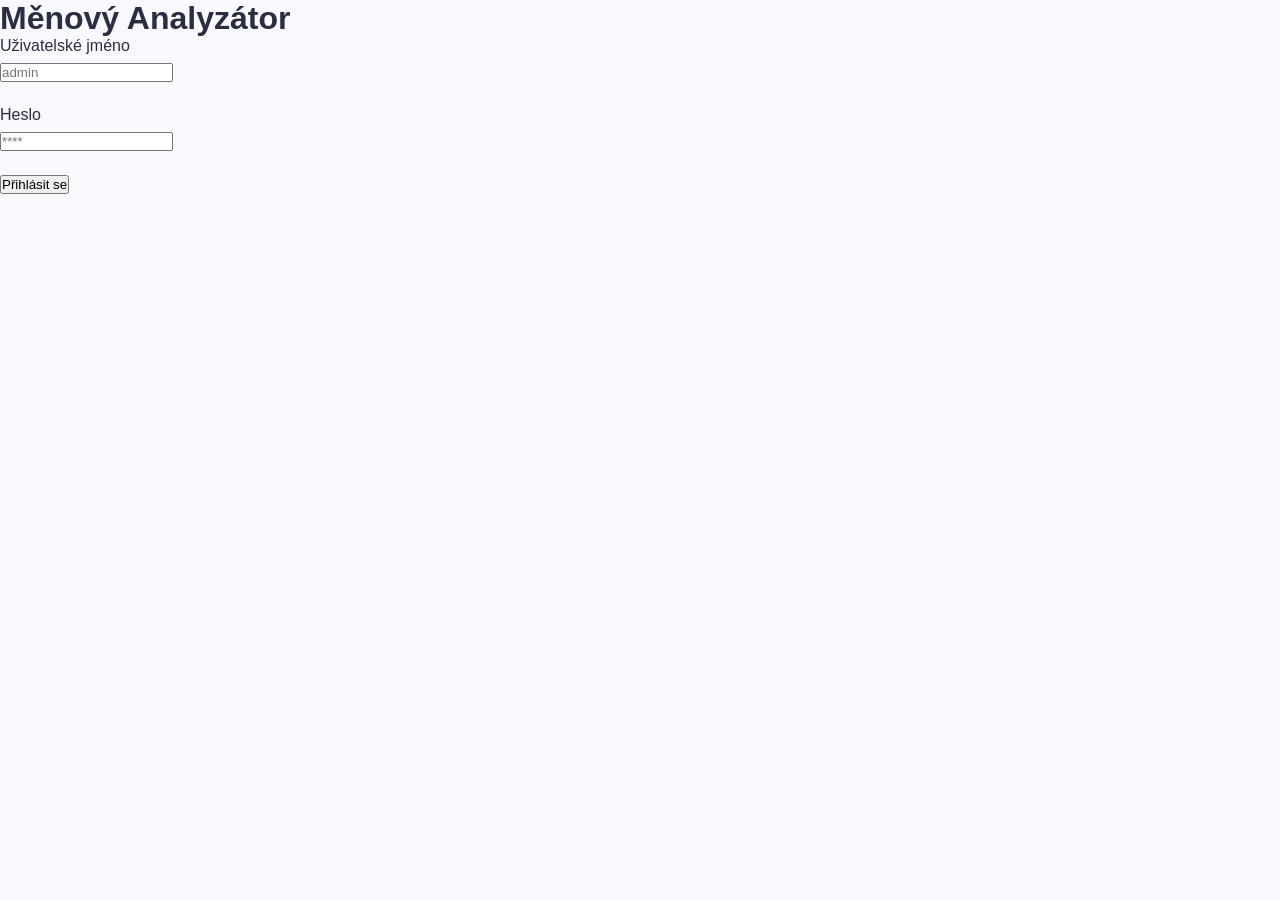
==== templates/login.html @ 259107b2 "feature/frontend - Potřebné stránky, login" ====
<!DOCTYPE html>
<html lang="cs">
<head>
    <meta charset="UTF-8">
    <meta name="viewport" content="width=device-width, initial-scale=1.0">
    <title>Přihlášení - Exchange Analyzer</title>
    <link rel="stylesheet" href="../static/styles.css">
</head>
<body class="auth-page">
    <div class="login-container">
        <h1>Měnový Analyzátor</h1>
        <form id="loginForm">
            <div class="form-group">
                <label for="username">Uživatelské jméno</label>
                <input type="text" id="username" required placeholder="admin">
            </div>
            <div class="form-group">
                <label for="password">Heslo</label>
                <input type="password" id="password" required placeholder="****">
            </div>
            <button type="submit" class="btn-primary">Přihlásit se</button>
        </form>
        <p id="loginError" class="error-text"></p>
    </div>
    <script src="../static/main.js"></script>
</body>
</html>
---- static/styles.css ----
:root {
    --primary-color: #4361ee;
    --secondary-color: #3f37c9;
    --bg-color: #f8f9fd;
    --sidebar-color: #ffffff;
    --text-main: #2b2d42;
    --text-muted: #8d99ae;
    --white: #ffffff;
    --border-color: #edf2f4;
    --success: #4cc9f0;
    --danger: #f72585;
}

* {
    box-sizing: border-box;
    margin: 0;
    padding: 0;
}

body {
    font-family: 'Inter', -apple-system, sans-serif;
    background-color: var(--bg-color);
    color: var(--text-main);
    overflow: hidden;
}

#app {
    display: flex;
    height: 100vh;
}

/* Sidebar */
.sidebar {
    width: 260px;
    background: var(--sidebar-color);
    border-right: 1px solid var(--border-color);
    display: flex;
    flex-direction: column;
    padding: 2rem 1rem;
}

.sidebar-header h2 {
    color: var(--primary-color);
    font-size: 1.25rem;
    margin-bottom: 2.5rem;
    padding-left: 1rem;
}

nav {
    flex-grow: 1;
}

.nav-link {
    display: flex;
    align-items: center;
    width: 100%;
    padding: 0.8rem 1rem;
    border: none;
    background: none;
    color: var(--text-muted);
    font-size: 1rem;
    cursor: pointer;
    border-radius: 8px;
    margin-bottom: 0.5rem;
    transition: all 0.3s;
}

.nav-link i { margin-right: 12px; }

.nav-link.active {
    background: var(--primary-color);
    color: var(--white);
    box-shadow: 0 4px 15px rgba(67, 97, 238, 0.3);
}

.btn-logout {
    padding: 0.8rem;
    border: 1px solid var(--border-color);
    background: transparent;
    border-radius: 8px;
    cursor: pointer;
    width: 100%;
    color: var(--danger);
}

/* Content Area */
.content {
    flex-grow: 1;
    overflow-y: auto;
    padding: 2rem;
}

.top-bar {
    display: flex;
    justify-content: space-between;
    align-items: center;
    margin-bottom: 2rem;
}

.top-bar h1 { font-size: 1.75rem; }

/* Dashboard UI */
.stats-grid {
    display: grid;
    grid-template-columns: repeat(auto-fit, minmax(240px, 1fr));
    gap: 1.5rem;
    margin-bottom: 2rem;
}

.stat-card {
    background: var(--white);
    padding: 1.5rem;
    border-radius: 12px;
    box-shadow: 0 2px 10px rgba(0,0,0,0.02);
}

.stat-label { color: var(--text-muted); font-size: 0.9rem; }
.stat-value { font-size: 1.5rem; font-weight: 700; margin-top: 0.5rem; color: var(--primary-color); }

.card {
    background: var(--white);
    border-radius: 12px;
    padding: 1.5rem;
    margin-bottom: 1.5rem;
    box-shadow: 0 2px 10px rgba(0,0,0,0.02);
}

.chart-card { min-height: 300px; }

/* Table */
table {
    width: 100%;
    border-collapse: collapse;
    margin-top: 1rem;
}

th {
    text-align: left;
    padding: 1rem;
    color: var(--text-muted);
    font-weight: 500;
    border-bottom: 1px solid var(--border-color);
}

td {
    padding: 1rem;
    border-bottom: 1px solid var(--border-color);
}

/* Settings Form */
.form-group { margin-bottom: 1.5rem; }
.form-group label { display: block; margin-bottom: 0.5rem; font-weight: 500; }
.form-control {
    width: 100%;
    padding: 0.75rem;
    border: 1px solid var(--border-color);
    border-radius: 8px;
    font-size: 1rem;
}

.checkbox-grid {
    display: grid;
    grid-template-columns: repeat(3, 1fr);
    gap: 10px;
}

.btn-save {
    background: var(--primary-color);
    color: white;
    border: none;
    padding: 1rem 2rem;
    border-radius: 8px;
    cursor: pointer;
    font-weight: 600;
}
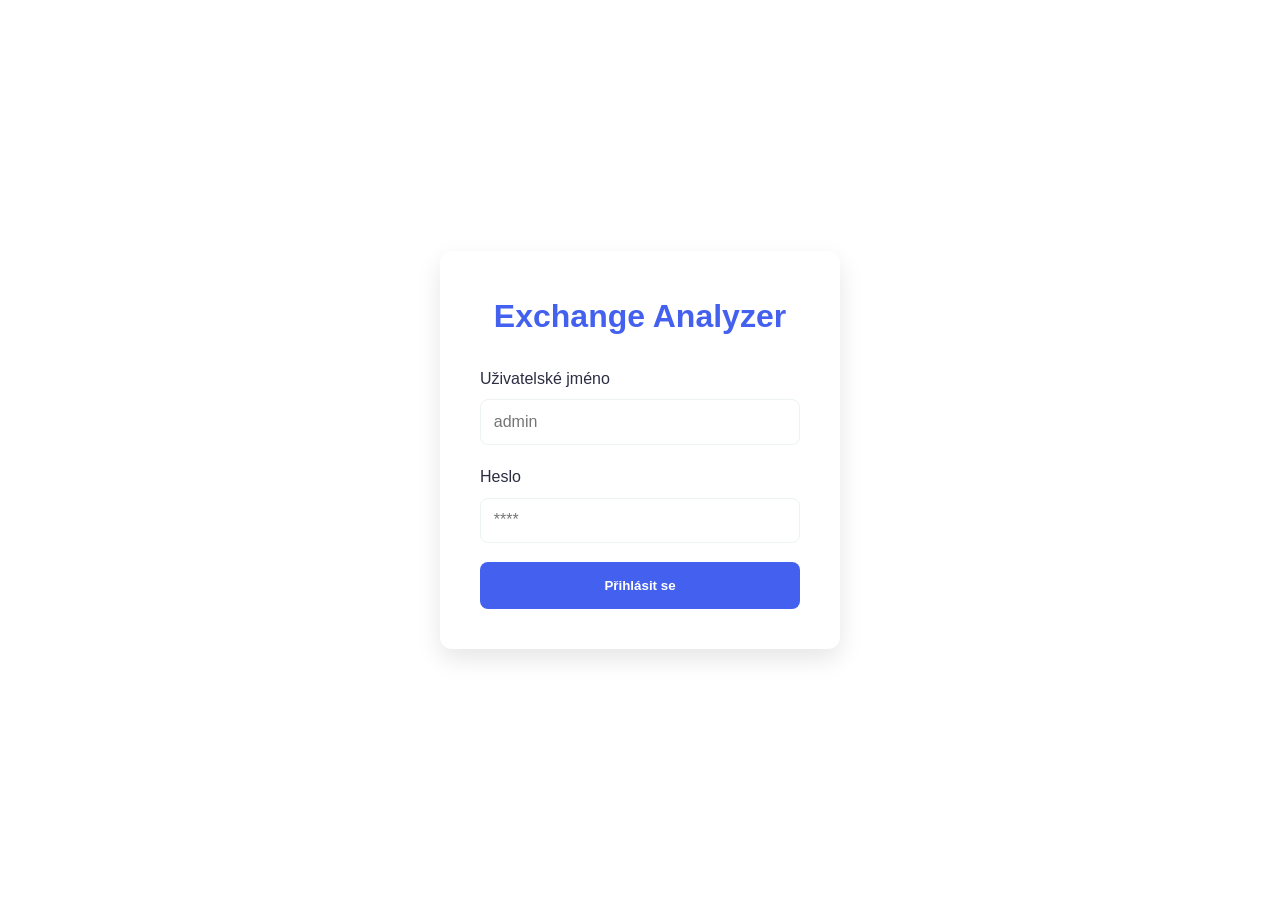
==== commit 55c3d311: "Fix/Frontend - Css fix" ====
--- a/templates/login.html
+++ b/templates/login.html
@@ -8,7 +8,7 @@
 </head>
 <body class="auth-page">
     <div class="login-container">
-        <h1>Měnový Analyzátor</h1>
+        <h1>Exchange Analyzer</h1>
         <form id="loginForm">
             <div class="form-group">
                 <label for="username">Uživatelské jméno</label>
--- a/static/styles.css
+++ b/static/styles.css
@@ -1,3 +1,4 @@
+/* --- Sjednocené proměnné (Moderní styl) --- */
 :root {
     --primary-color: #4361ee;
     --secondary-color: #3f37c9;
@@ -11,6 +12,7 @@
     --danger: #f72585;
 }
 
+/* --- Globální resety --- */
 * {
     box-sizing: border-box;
     margin: 0;
@@ -18,12 +20,37 @@
 }
 
 body {
-    font-family: 'Inter', -apple-system, sans-serif;
+    font-family: 'Inter', 'Segoe UI', Tahoma, Geneva, Verdana, sans-serif;
     background-color: var(--bg-color);
     color: var(--text-main);
-    overflow: hidden;
-}
-
+    line-height: 1.6;
+}
+
+/* --- Login / Auth stránka --- */
+.auth-page {
+    display: flex;
+    justify-content: center;
+    align-items: center;
+    height: 100vh;
+    background-color: var(--white); /* Přidáno pro lepší kontrast u loginu */
+}
+
+.login-container {
+    background: var(--white);
+    padding: 2.5rem;
+    border-radius: 12px;
+    box-shadow: 0 10px 25px rgba(0,0,0,0.1);
+    width: 100%;
+    max-width: 400px;
+}
+
+.login-container h1 {
+    margin-bottom: 1.5rem;
+    text-align: center;
+    color: var(--primary-color);
+}
+
+/* --- Hlavní SPA Layout (#app) --- */
 #app {
     display: flex;
     height: 100vh;
@@ -62,10 +89,15 @@
     cursor: pointer;
     border-radius: 8px;
     margin-bottom: 0.5rem;
-    transition: all 0.3s;
+    transition: all 0.3s ease;
 }
 
 .nav-link i { margin-right: 12px; }
+
+.nav-link:hover {
+    background: var(--bg-color);
+    color: var(--primary-color);
+}
 
 .nav-link.active {
     background: var(--primary-color);
@@ -81,9 +113,15 @@
     cursor: pointer;
     width: 100%;
     color: var(--danger);
-}
-
-/* Content Area */
+    transition: 0.2s;
+}
+
+.btn-logout:hover {
+    background: var(--danger);
+    color: white;
+}
+
+/* --- Obsahová část --- */
 .content {
     flex-grow: 1;
     overflow-y: auto;
@@ -97,9 +135,7 @@
     margin-bottom: 2rem;
 }
 
-.top-bar h1 { font-size: 1.75rem; }
-
-/* Dashboard UI */
+/* Dashboard Statistiky */
 .stats-grid {
     display: grid;
     grid-template-columns: repeat(auto-fit, minmax(240px, 1fr));
@@ -112,22 +148,35 @@
     padding: 1.5rem;
     border-radius: 12px;
     box-shadow: 0 2px 10px rgba(0,0,0,0.02);
-}
-
-.stat-label { color: var(--text-muted); font-size: 0.9rem; }
-.stat-value { font-size: 1.5rem; font-weight: 700; margin-top: 0.5rem; color: var(--primary-color); }
-
+    border: 1px solid var(--border-color);
+}
+
+.stat-label { 
+    color: var(--text-muted); 
+    font-size: 0.9rem; 
+    display: block;
+}
+
+.stat-value { 
+    font-size: 1.7rem; 
+    font-weight: 700; 
+    margin-top: 0.5rem; 
+    color: var(--primary-color); 
+}
+
+/* Karty */
 .card {
     background: var(--white);
     border-radius: 12px;
     padding: 1.5rem;
     margin-bottom: 1.5rem;
     box-shadow: 0 2px 10px rgba(0,0,0,0.02);
-}
-
-.chart-card { min-height: 300px; }
-
-/* Table */
+    border: 1px solid var(--border-color);
+}
+
+.chart-card { min-height: 350px; }
+
+/* Tabulky */
 table {
     width: 100%;
     border-collapse: collapse;
@@ -139,7 +188,7 @@
     padding: 1rem;
     color: var(--text-muted);
     font-weight: 500;
-    border-bottom: 1px solid var(--border-color);
+    border-bottom: 2px solid var(--border-color);
 }
 
 td {
@@ -147,24 +196,41 @@
     border-bottom: 1px solid var(--border-color);
 }
 
-/* Settings Form */
-.form-group { margin-bottom: 1.5rem; }
-.form-group label { display: block; margin-bottom: 0.5rem; font-weight: 500; }
-.form-control {
-    width: 100%;
-    padding: 0.75rem;
+/* --- Formuláře a tlačítka --- */
+.form-group { 
+    margin-bottom: 1.2rem; 
+}
+
+.form-group label { 
+    display: block; 
+    margin-bottom: 0.5rem; 
+    font-weight: 500; 
+}
+
+input, select, .form-control {
+    width: 100%;
+    padding: 0.8rem;
     border: 1px solid var(--border-color);
     border-radius: 8px;
     font-size: 1rem;
+    outline: none;
+    transition: border-color 0.2s;
+}
+
+input:focus, select:focus {
+    border-color: var(--primary-color);
 }
 
 .checkbox-grid {
     display: grid;
-    grid-template-columns: repeat(3, 1fr);
-    gap: 10px;
-}
-
-.btn-save {
+    grid-template-columns: repeat(auto-fill, minmax(100px, 1fr));
+    gap: 15px;
+    background: var(--bg-color);
+    padding: 1rem;
+    border-radius: 8px;
+}
+
+.btn-primary, .btn-save {
     background: var(--primary-color);
     color: white;
     border: none;
@@ -172,4 +238,5 @@
     border-radius: 8px;
     cursor: pointer;
     font-weight: 600;
-}+    width: 100%;
+    transition
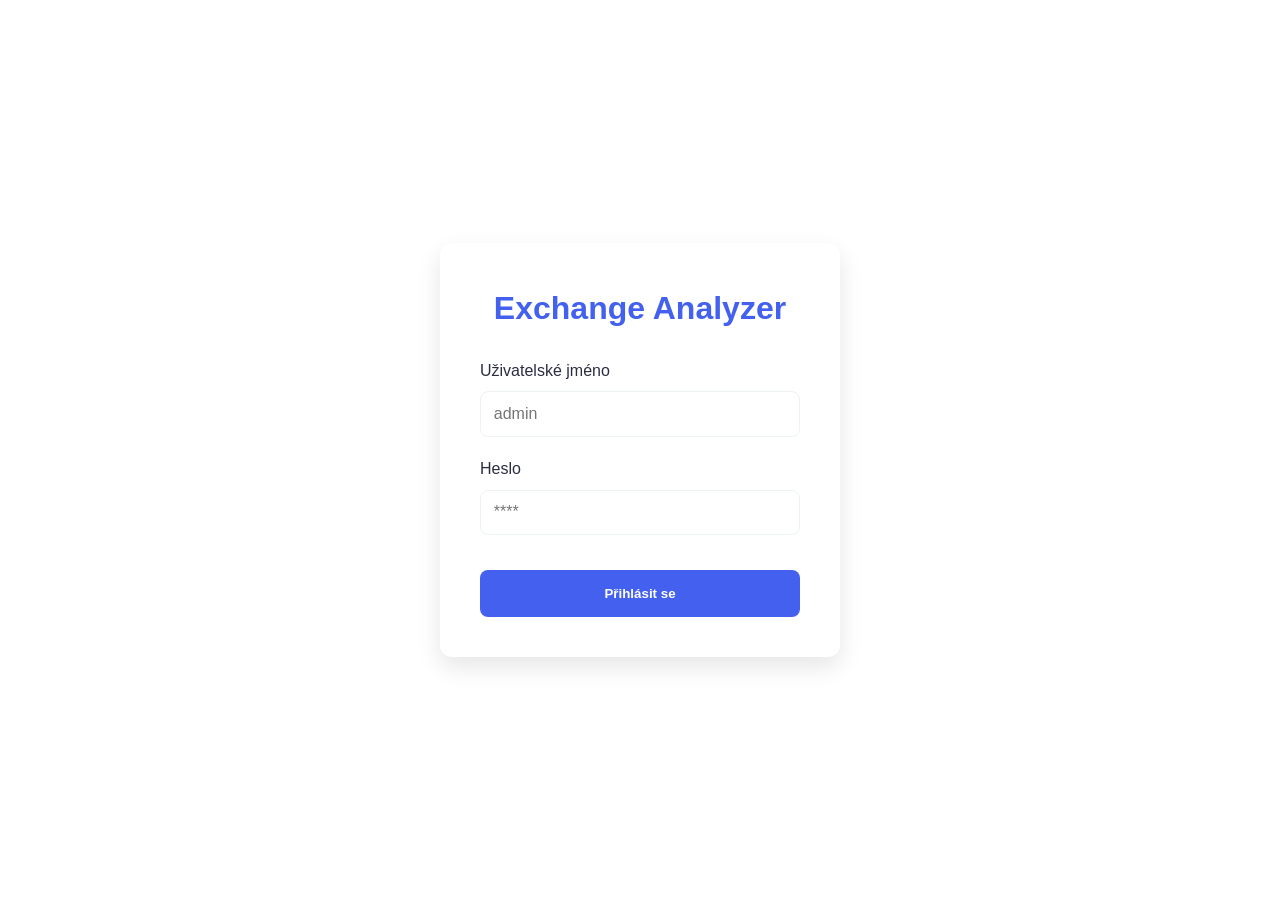
==== commit 229c63fb: "Fix/Login - Login issue" ====
--- a/templates/login.html
+++ b/templates/login.html
@@ -12,11 +12,11 @@
         <form id="loginForm">
             <div class="form-group">
                 <label for="username">Uživatelské jméno</label>
-                <input type="text" id="username" required placeholder="admin">
+                <input type="text" id="username" name="username" required placeholder="admin">
             </div>
             <div class="form-group">
                 <label for="password">Heslo</label>
-                <input type="password" id="password" required placeholder="****">
+                <input type="password" id="password" name="password" required placeholder="****">
             </div>
             <button type="submit" class="btn-primary">Přihlásit se</button>
         </form>
--- a/static/styles.css
+++ b/static/styles.css
@@ -32,7 +32,7 @@
     justify-content: center;
     align-items: center;
     height: 100vh;
-    background-color: var(--white); /* Přidáno pro lepší kontrast u loginu */
+    background-color: var(--white);
 }
 
 .login-container {
@@ -114,6 +114,7 @@
     width: 100%;
     color: var(--danger);
     transition: 0.2s;
+    margin-top: auto;
 }
 
 .btn-logout:hover {
@@ -133,6 +134,40 @@
     justify-content: space-between;
     align-items: center;
     margin-bottom: 2rem;
+}
+
+/* --- Přepínač jazyků --- */
+.lang-switch {
+    display: flex;
+    gap: 5px;
+    background: var(--border-color);
+    padding: 4px;
+    border-radius: 10px;
+}
+
+.btn-lang {
+    border: none;
+    background: transparent;
+    padding: 6px 12px;
+    border-radius: 7px;
+    cursor: pointer;
+    font-size: 0.85rem;
+    font-weight: 600;
+    color: var(--text-muted);
+    transition: all 0.2s;
+    display: flex;
+    align-items: center;
+    gap: 4px;
+}
+
+.btn-lang:hover {
+    color: var(--text-main);
+}
+
+.btn-lang.active {
+    background: var(--white);
+    color: var(--primary-color);
+    box-shadow: 0 2px 5px rgba(0,0,0,0.05);
 }
 
 /* Dashboard Statistiky */
@@ -221,13 +256,72 @@
     border-color: var(--primary-color);
 }
 
-.checkbox-grid {
+/* --- Nastavení výběru měn --- */
+.currency-grid-container {
+    max-height: 350px;
+    overflow-y: auto;
+    border: 1px solid var(--border-color);
+    border-radius: 8px;
+    padding: 10px;
+    background: #fdfdfd;
+}
+
+/* Custom scrollbar pro container */
+.currency-grid-container::-webkit-scrollbar {
+    width: 6px;
+}
+.currency-grid-container::-webkit-scrollbar-thumb {
+    background: var(--border-color);
+    border-radius: 10px;
+}
+
+.symbols-grid {
     display: grid;
-    grid-template-columns: repeat(auto-fill, minmax(100px, 1fr));
-    gap: 15px;
+    grid-template-columns: repeat(auto-fill, minmax(220px, 1fr));
+    gap: 8px;
+}
+
+.chip {
+    display: flex;
+    align-items: center;
+    padding: 10px 15px;
+    background: var(--white);
+    border: 1px solid var(--border-color);
+    border-radius: 8px;
+    cursor: pointer;
+    transition: all 0.2s ease;
+}
+
+.chip:hover {
     background: var(--bg-color);
-    padding: 1rem;
-    border-radius: 8px;
+    border-color: var(--primary-color);
+}
+
+.chip input {
+    margin-right: 12px;
+    width: 18px;
+    height: 18px;
+    accent-color: var(--primary-color);
+    cursor: pointer;
+}
+
+.chip .code {
+    font-weight: 700;
+    width: 45px;
+    color: var(--text-main);
+}
+
+.chip .full-name {
+    font-size: 0.85em;
+    color: var(--text-muted);
+    white-space: nowrap;
+    overflow: hidden;
+    text-overflow: ellipsis;
+}
+
+.chip:has(input:checked) {
+    background: #f0f3ff;
+    border-color: var(--primary-color);
 }
 
 .btn-primary, .btn-save {
@@ -239,4 +333,10 @@
     cursor: pointer;
     font-weight: 600;
     width: 100%;
-    transition+    margin-top: 1rem;
+    transition: background 0.3s;
+}
+
+.btn-primary:hover, .btn-save:hover {
+    background: var(--secondary-color);
+}
